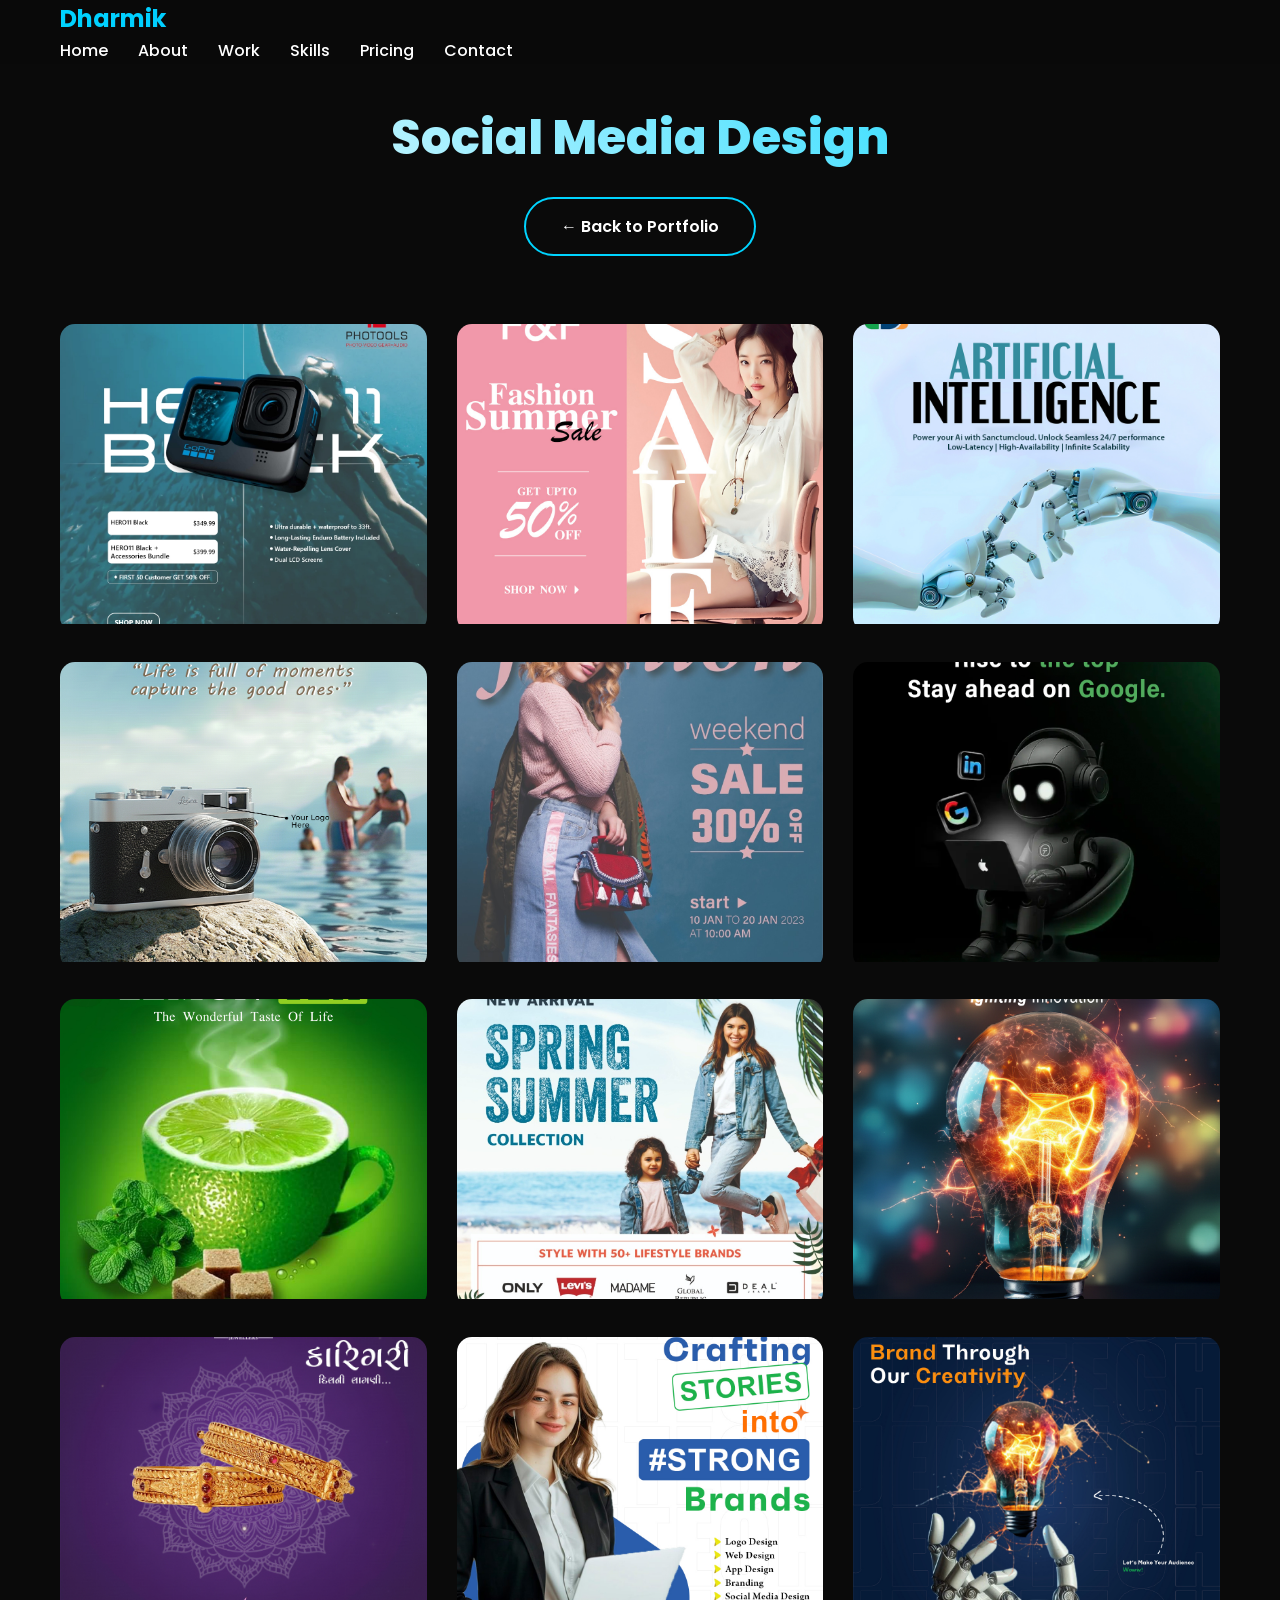
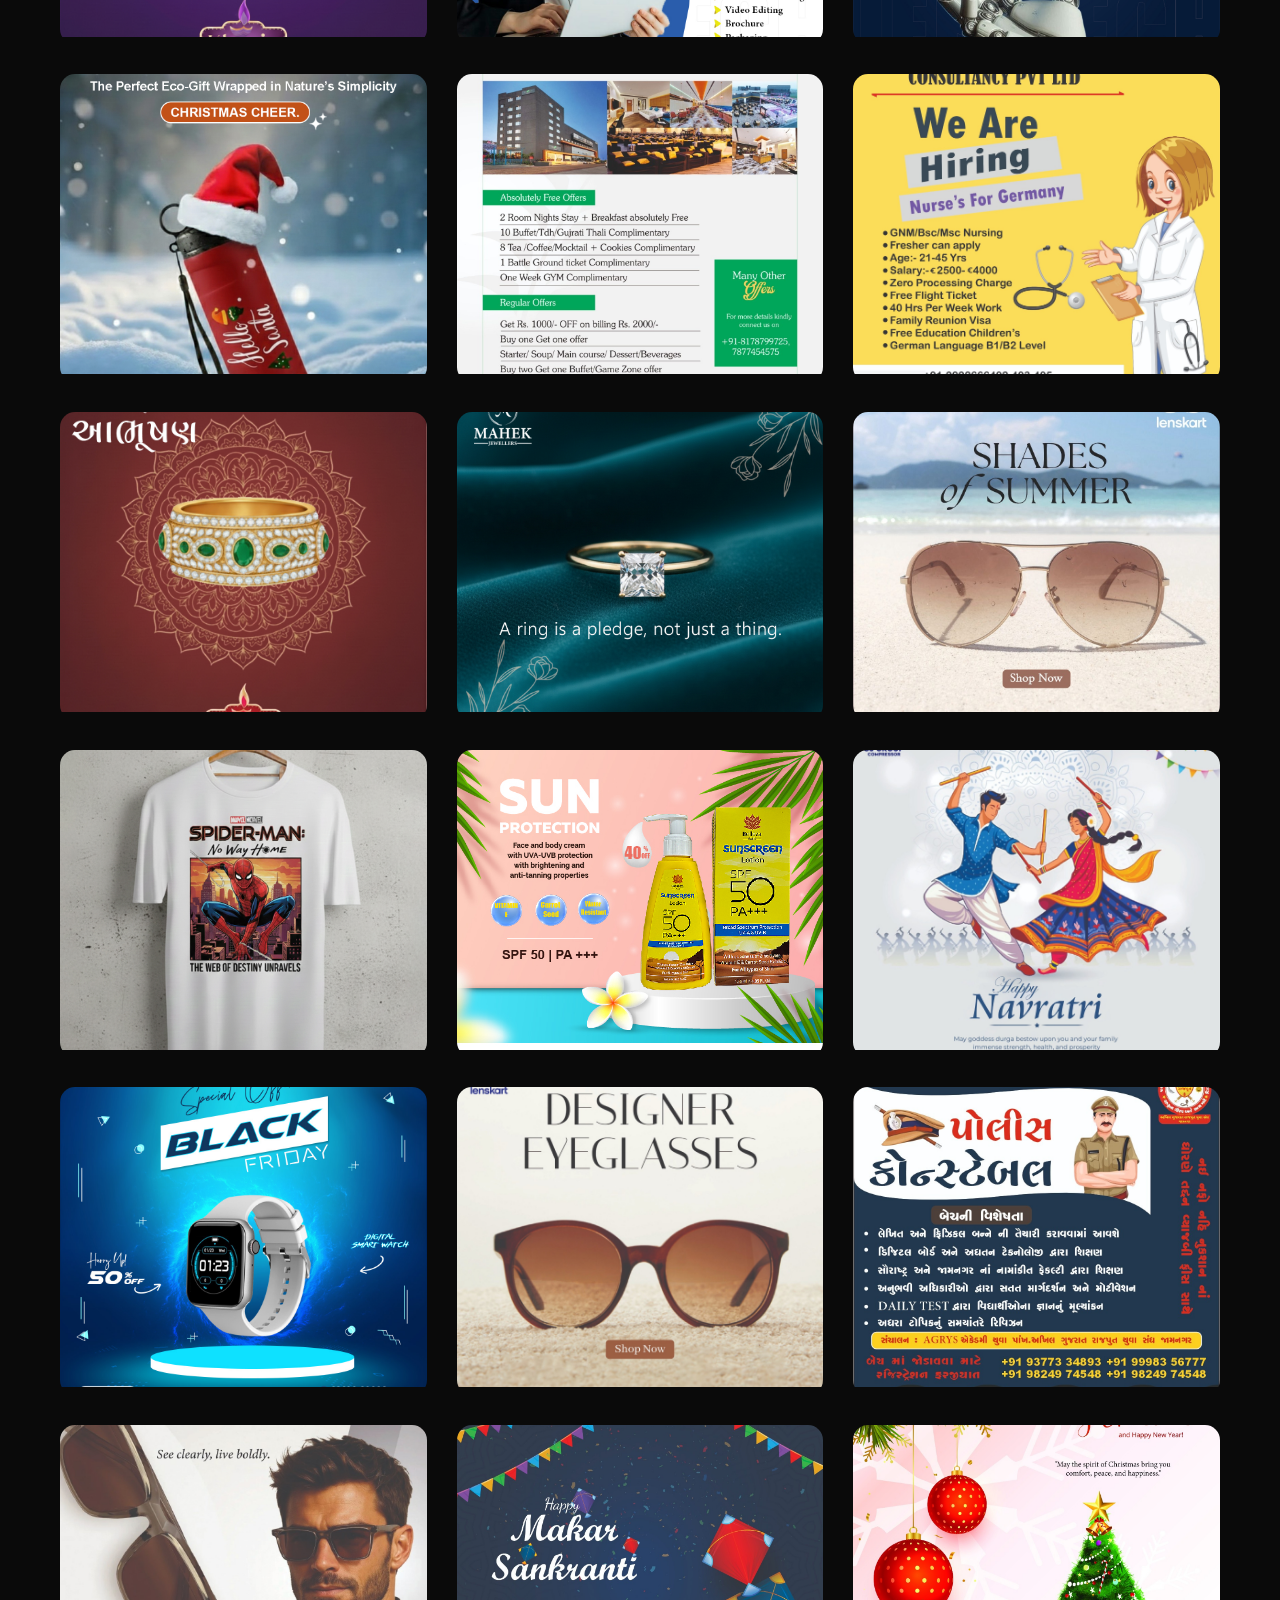
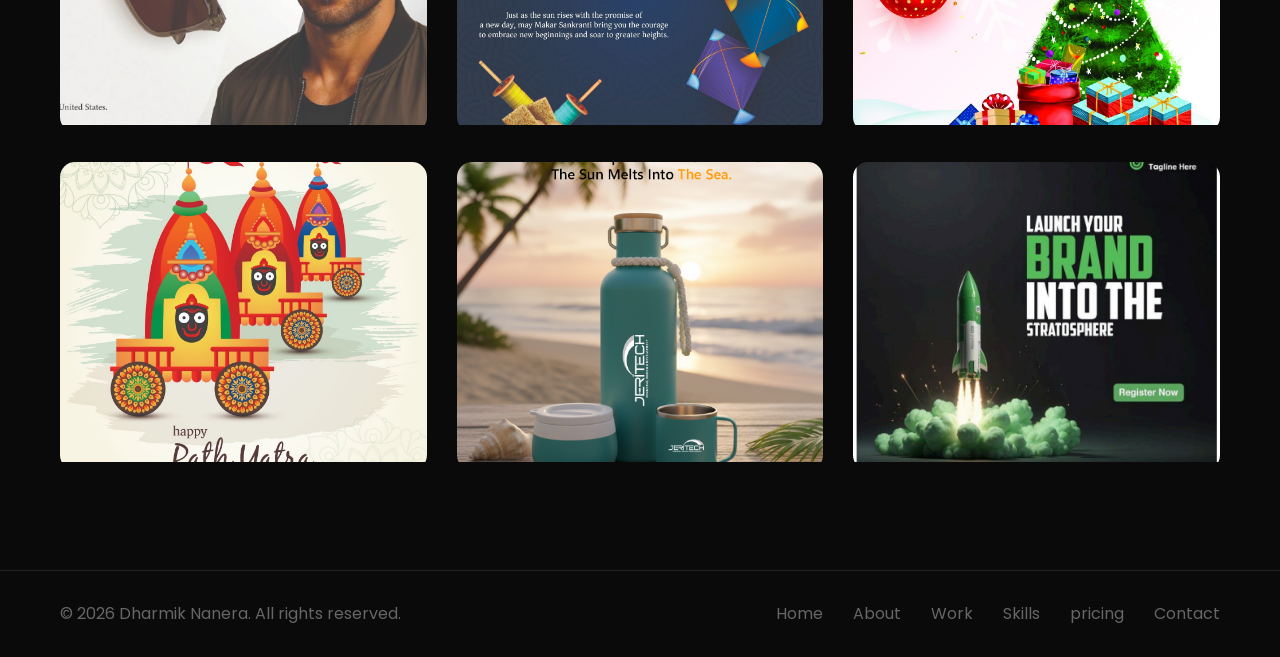
==== social-media-design.html @ c9601261 "first commit" ====
<!DOCTYPE html>
<html lang="en">
<head>
    <meta charset="UTF-8">
    <meta name="viewport" content="width=device-width, initial-scale=1.0">
    <title>Social Media Design - Dharmik Nanera</title>
    <link rel="stylesheet" href="social-media-design.css">
    <link rel="stylesheet" href="https://cdnjs.cloudflare.com/ajax/libs/font-awesome/6.0.0/css/all.min.css">
    <link href="https://fonts.googleapis.com/css2?family=Poppins:wght@300;400;500;600;700;800&display=swap" rel="stylesheet">
</head>
<body>
    <!-- Navigation -->
    <nav class="navbar">
        <div class="container">
            <div class="nav-content">
                <div class="nav-logo">
                    <h2>Dharmik</h2>
                </div>
                <ul class="nav-menu">
                    <li class="nav-item">
                        <a href="index.html" class="nav-link">Home</a>
                    </li>
                    <li class="nav-item">
                        <a href="index.html#about" class="nav-link">About</a>
                    </li>
                    <li class="nav-item">
                        <a href="index.html#work" class="nav-link">Work</a>
                    </li>
                    <li class="nav-item">
                        <a href="index.html#skills" class="nav-link">Skills</a>
                    </li>
                    <li class="nav-item">
                        <a href="index.html#pricing" class="nav-link">Pricing</a>
                    </li>
                    <li class="nav-item">
                        <a href="index.html#contact" class="nav-link">Contact</a>
                    </li>
                </ul>
                <div class="hamburger">
                    <span class="bar"></span>
                    <span class="bar"></span>
                    <span class="bar"></span>
                </div>
            </div>
        </div>
    </nav>

    <!-- Work Gallery Section -->
    <section class="work-gallery">
        <div class="container">
            <div class="gallery-header">
                <h1>Social Media Design</h1>
                <a href="index.html#work" class="btn btn-secondary">← Back to Portfolio</a>
            </div>
            
            <div class="gallery-grid">
                <div class="gallery-item">
                    <img src="assets/images/4.jpg" alt="Social Media Design 1">
                    <div class="gallery-overlay">
                        <h4>The HERO11 Black</h4>
                        <p>Capture every moment. Even the wild ones. 🌊</p>
                    </div>
                </div>
                <div class="gallery-item">
                    <img src="assets/images/31.jpg" alt="Social Media Design 2">
                    <div class="gallery-overlay">
                        <h4>Summer Sale Design</h4>
                        <p>Summer style starts here. Up to 50% OFF.</p>
                    </div>
                </div>
                <div class="gallery-item">
                    <img src="assets/images/26 (2).jpg" alt="Social Media Design 3">
                    <div class="gallery-overlay">
                        <h4>AI Design</h4>
                        <p>The future runs on Artificial Intelligence.</p>
                    </div>
                </div>
                <div class="gallery-item">
                    <img src="assets/images/28.jpg" alt="Social Media Design 4">
                    <div class="gallery-overlay">
                        <h4>Camera Design</h4>
                        <p>A camera doesn’t just take pictures, it captures stories.</p>
                    </div>
                </div>
                <div class="gallery-item">
                    <img src="assets/images/0.222.jpg" alt="Social Media Design 5">
                    <div class="gallery-overlay">
                        <h4>fashion weekend sale Design</h4>
                        <p>Style is not about the price tag — it’s about the confidence you wear.</p>
                    </div>
                </div>
                <div class="gallery-item">
                    <img src="assets/images/21.jpg" alt="Social Media Design 6">
                    <div class="gallery-overlay">
                        <h4>Social Media Design</h4>
                        <p>🚀 Rise above the competition and stay visible where it matters most — on Google.
Smart SEO. Real growth.</p>
                    </div>
                </div>
                 <div class="gallery-item">
                    <img src="assets/images/36.jpg" alt="Social Media Design 1">
                    <div class="gallery-overlay">
                        <h4>Tea Design</h4>
                        <p>🍋 Freshness in every sip with Tetley Lemon Tea.</p>
                    </div>
                </div>
                <div class="gallery-item">
                    <img src="assets/images/25.jpg" alt="Social Media Design 1">
                    <div class="gallery-overlay">
                        <h4>Summer Sale Design</h4>
                        <p>Every season brings a new style to express who you are. ✨</p>
                    </div>
                </div>
                <div class="gallery-item">
                    <img src="assets/images/34 (2).jpg" alt="Social Media Design 2">
                    <div class="gallery-overlay">
                        <h4>Creative Energy Design</h4>
                        <p>Innovation is the ability to see change as an opportunity, not a threat.</p>
                    </div>
                </div>
                <div class="gallery-item">
                    <img src="assets/images/25 (2).jpg" alt="Social Media Design 3">
                    <div class="gallery-overlay">
                        <h4>Jewellery Design</h4>
                        <p>Jewelry is like a biography. A story that tells the many chapters of our lives.</p>
                    </div>
                </div>
                <div class="gallery-item">
                    <img src="assets/images/1.jpg" alt="Social Media Design 4">
                    <div class="gallery-overlay">
                        <h4>Branding Design</h4>
                        <p>Your vision, our expertise: a powerful brand partnership.</p>
                    </div>
                </div>
                <div class="gallery-item">
                    <img src="assets/images/15.jpg" alt="Social Media Design 5">
                    <div class="gallery-overlay">
                        <h4>Branding Design</h4>
                        <p>Let your unique awesomeness and positive energy inspire confidence in others.</p>
                    </div>
                </div>
                <div class="gallery-item">
                    <img src="assets/images/11.jpg" alt="Social Media Design 6">
                    <div class="gallery-overlay">
                        <h4>Christmas Gift Design</h4>
                        <p>Nature’s simplicity makes the perfect gift</p>
                    </div>
                </div>
                 <div class="gallery-item">
                    <img src="assets/images/43.jpg" alt="Social Media Design 1">
                    <div class="gallery-overlay">
                        <h4>Modern Social Media Design</h4>
                        <p>Unlock a world of exclusive offers and luxury stays with the JCR Privilege Membership Card!</p>
                    </div>
                </div>
                <div class="gallery-item">
                    <img src="assets/images/0.10.jpg" alt="Social Media Design 1">
                    <div class="gallery-overlay">
                        <h4>Hiring Design</h4>
                        <p>Your life-changing opportunity to enhance your nursing career in Germany starts here!</p>
                    </div>
                </div>
                <div class="gallery-item">
                    <img src="assets/images/18.jpg" alt="Social Media Design 2">
                    <div class="gallery-overlay">
                        <h4>Jewellery Design</h4>
                        <p>Adorn yourself with elegance. Discover this exquisite emerald and diamond bracelet at Mahek Jewellers</p>
                    </div>
                </div>
                <div class="gallery-item">
                    <img src="assets/images/13.jpg" alt="Social Media Design 3">
                    <div class="gallery-overlay">
                        <h4>Jewellery Design</h4>
                        <p>The true value isn't in the gold or the diamond, but in the pledge it represents.</p>
                    </div>
                </div>
                <div class="gallery-item">
                    <img src="assets/images/132.jpg" alt="Social Media Design 4">
                    <div class="gallery-overlay">
                        <h4>Sunglasses Design</h4>
                        <p>Sunglasses are the best way to add instant cool to any outfit.</p>
                    </div>
                </div>
                <div class="gallery-item">
                    <img src="assets/images/17.jpg" alt="Social Media Design 5">
                    <div class="gallery-overlay">
                        <h4>Branding T Shirt Design</h4>
                        <p>In a world full of trends, I'm just lounging in my classic tee✌️.</p>
                    </div>
                </div>
                <div class="gallery-item">
                    <img src="assets/images/0.13.jpg" alt="Social Media Design 6">
                    <div class="gallery-overlay">
                        <h4>Sunscreen Design</h4>
                        <p>Water-resistant and ready for your next adventure. Don't forget your sunscreen!</p>
                    </div>
                </div>
                 <div class="gallery-item">
                    <img src="assets/images/0.9.jpg" alt="Social Media Design 1">
                    <div class="gallery-overlay">
                        <h4>Festival Design</h4>
                        <p>Dancing through nine nights of light and energy</p>
                    </div>
                </div>
                <div class="gallery-item">
                    <img src="assets/images/32.jpg" alt="Social Media Design 1">
                    <div class="gallery-overlay">
                        <h4>Smart Watch Design</h4>
                        <p>Minimal smartwatch ad with bold typography.</p>
                    </div>
                </div>
                <div class="gallery-item">
                    <img src="assets/images/0.5.jpg" alt="Social Media Design 2">
                    <div class="gallery-overlay">
                        <h4>Sunglasses Design</h4>
                        <p>Style is a way to say who you are without having to speak.</p>
                    </div>
                </div>
                <div class="gallery-item">
                    <img src="assets/images/34.jpg" alt="Social Media Design 3">
                    <div class="gallery-overlay">
                        <h4>Creative Design</h4>
                        <p>Engaging course ad with sharp visuals, inspiring creativity for aspiring designers.</p>
                    </div>
                </div>
                <div class="gallery-item">
                    <img src="assets/images/0.15.jpg" alt="Social Media Design 4">
                    <div class="gallery-overlay">
                        <h4>Sunglasses Design</h4>
                        <p>Life is more beautiful through stylish lenses.</p>
                    </div>
                </div>
                <div class="gallery-item">
                    <img src="assets/images/0.7.jpg" alt="Social Media Design 5">
                    <div class="gallery-overlay">
                        <h4>Festival Design</h4>
                        <p>May the festival bring you moments of happiness, delicious treats, and the company of loved ones.</p>
                    </div>
                </div>
                <div class="gallery-item">
                    <img src="assets/images/0.8.jpg" alt="Social Media Design 6">
                    <div class="gallery-overlay">
                        <h4>Festival Design</h4>
                        <p>Warm wishes, happy moments, and festive cheer—wishing you a very Merry Christmas! </p>
                    </div>
                </div>
                 <div class="gallery-item">
                    <img src="assets/images/0.12.jpg" alt="Social Media Design 5">
                    <div class="gallery-overlay">
                        <h4>Festival Design</h4>
                        <p>May Lord Jagannath bless you with peace, prosperity, and happiness.</p>
                    </div>
                </div>
                <div class="gallery-item">
                    <img src="assets/images/20.jpg" alt="Social Media Design 6">
                    <div class="gallery-overlay">
                        <h4>Marketing Design</h4>
                        <p>Minimal marketing ad with clean visuals, designed for elegant brand promotion.</p>
                    </div>
                </div>
                 <div class="gallery-item">
                    <img src="assets/images/999.jpg" alt="Social Media Design 5">
                    <div class="gallery-overlay">
                        <h4>Digital Marketing Design</h4>
                        <p>Futuristic rocket ad symbolizing brand growth, designed to inspire digital success.</p>
                    </div>
                </div>
            </div>
        </div>
    </section>

    <!-- Footer -->
    <footer class="footer">
        <div class="container">
            <div class="footer-content">
                <div class="footer-text">
                    <p>&copy; 2026 Dharmik Nanera. All rights reserved.</p>
                </div>
                <div class="footer-links">
                    <a href="index.html">Home</a>
                    <a href="index.html#about">About</a>
                    <a href="index.html#work">Work</a>
                    <a href="index.html#skills">Skills</a>
                    <a href="index.html#pricing">pricing</a>
                    <a href="index.html#contact">Contact</a>
                </div>
            </div>
        </div>
    </footer>

    <script>
        // Gallery lightbox functionality
        const galleryItems = document.querySelectorAll('.gallery-item');
        
        galleryItems.forEach(item => {
            item.addEventListener('click', function() {
                const img = this.querySelector('img');
                const overlay = this.querySelector('.gallery-overlay');
                const title = overlay.querySelector('h4').textContent;
                const description = overlay.querySelector('p').textContent;
                
                // Create lightbox
                const lightbox = document.createElement('div');
                lightbox.className = 'lightbox';
                lightbox.innerHTML = `
                    <div class="lightbox-content">
                        <span class="close-lightbox">&times;</span>
                        <img src="${img.src}" alt="${img.alt}">
                        <div class="lightbox-info">
                            <h3>${title}</h3>
                            <p>${description}</p>
                        </div>
                    </div>
                `;
                
                document.body.appendChild(lightbox);
                document.body.style.overflow = 'hidden';
                
                // Close lightbox
                const closeBtn = lightbox.querySelector('.close-lightbox');
                closeBtn.addEventListener('click', () => {
                    document.body.removeChild(lightbox);
                    document.body.style.overflow = 'auto';
                });
                
                lightbox.addEventListener('click', (e) => {
                    if (e.target === lightbox) {
                        document.body.removeChild(lightbox);
                        document.body.style.overflow = 'auto';
                    }
                });
            });
        });
    </script>
</body>
</html>
---- social-media-design.css ----
/* Reset and Base Styles */
* {
    margin: 0;
    padding: 0;
    box-sizing: border-box;
}

html {
    scroll-behavior: smooth;
}

body {
    font-family: 'Poppins', sans-serif;
    background-color: #0a0a0a;
    color: #ffffff;
    line-height: 1.6;
    overflow-x: hidden;
}

.container {
    max-width: 1200px;
    margin: 0 auto;
    padding: 0 20px;
}

/* Section Styles */
section {
    padding: 80px 0;
}

.section-title {
    font-size: 2.5rem;
    font-weight: 700;
    text-align: center;
    margin-bottom: 60px;
    color: #ffffff;
    position: relative;
}

.section-title::after {
    content: '';
    position: absolute;
    bottom: -15px;
    left: 50%;
    transform: translateX(-50%);
    width: 60px;
    height: 4px;
    background: linear-gradient(45deg, #00d4ff, #0099ff);
    border-radius: 2px;
}

/* Navigation */
.navbar {
    position: fixed;
    top: 0;
    left: 0;
    width: 100%;
    background: rgba(10, 10, 10, 0.95);
    backdrop-filter: blur(10px);
    z-index: 1000;
    transition: all 0.3s ease;
}

.nav-container {
    max-width: 1200px;
    margin: 0 auto;
    padding: 0 20px;
    display: flex;
    justify-content: space-between;
    align-items: center;
    height: 70px;
}

.nav-logo h2 {
    font-size: 1.5rem;
    font-weight: 700;
    background: linear-gradient(45deg, #00d4ff, #0099ff);
    -webkit-background-clip: text;
    -webkit-text-fill-color: transparent;
    background-clip: text;
}

.nav-menu {
    display: flex;
    list-style: none;
    gap: 30px;
}

.nav-link {
    color: #ffffff;
    text-decoration: none;
    font-weight: 500;
    transition: all 0.3s ease;
    position: relative;
}

.nav-link::after {
    content: '';
    position: absolute;
    bottom: -5px;
    left: 0;
    width: 0;
    height: 2px;
    background: linear-gradient(45deg, #00d4ff, #0099ff);
    transition: width 0.3s ease;
}

.nav-link:hover::after {
    width: 100%;
}

.nav-link:hover {
    color: #00d4ff;
}

.hamburger {
    display: none;
    flex-direction: column;
    cursor: pointer;
}

.bar {
    width: 25px;
    height: 3px;
    background-color: #ffffff;
    margin: 3px 0;
    transition: 0.3s;
}

/* Hero Section */
.hero {
    min-height: 100vh;
    display: flex;
    align-items: center;
    background: linear-gradient(135deg, #0a0a0a 0%, #1a1a2e 50%, #16213e 100%);
    position: relative;
    overflow: hidden;
}

.hero::before {
    content: '';
    position: absolute;
    top: 0;
    left: 0;
    right: 0;
    bottom: 0;
    background: url('data:image/svg+xml,<svg xmlns="http://www.w3.org/2000/svg" viewBox="0 0 100 100"><defs><pattern id="grain" width="100" height="100" patternUnits="userSpaceOnUse"><circle cx="25" cy="25" r="1" fill="%2300d4ff" opacity="0.1"/><circle cx="75" cy="75" r="1" fill="%230099ff" opacity="0.1"/><circle cx="50" cy="10" r="0.5" fill="%2300d4ff" opacity="0.2"/><circle cx="10" cy="60" r="0.5" fill="%230099ff" opacity="0.2"/></pattern></defs><rect width="100" height="100" fill="url(%23grain)"/></svg>');
    opacity: 0.3;
}

.hero-container {
    max-width: 1200px;
    margin: 0 auto;
    padding: 0 20px;
    position: relative;
    z-index: 1;
}

.hero-content {
    max-width: 800px;
}

.hero-title {
    font-size: 4rem;
    font-weight: 800;
    margin-bottom: 20px;
    line-height: 1.2;
    background: linear-gradient(45deg, #ffffff, #00d4ff);
    -webkit-background-clip: text;
    -webkit-text-fill-color: transparent;
    background-clip: text;
    animation: fadeInUp 1s ease;
}

.hero-subtitle {
    font-size: 1.8rem;
    font-weight: 600;
    color: #00d4ff;
    margin-bottom: 30px;
    animation: fadeInUp 1s ease 0.2s;
    animation-fill-mode: backwards;
}

.hero-description {
    font-size: 1.1rem;
    color: #cccccc;
    margin-bottom: 40px;
    animation: fadeInUp 1s ease 0.4s;
    animation-fill-mode: backwards;
}

.hero-buttons {
    display: flex;
    gap: 20px;
    margin-bottom: 40px;
    animation: fadeInUp 1s ease 0.6s;
    animation-fill-mode: backwards;
}

.btn {
    padding: 15px 35px;
    border: none;
    border-radius: 50px;
    font-size: 1rem;
    font-weight: 600;
    text-decoration: none;
    cursor: pointer;
    transition: all 0.3s ease;
    display: inline-block;
    position: relative;
    overflow: hidden;
}

.btn-primary {
    background: linear-gradient(45deg, #00d4ff, #0099ff);
    color: #ffffff;
}

.btn-primary:hover {
    transform: translateY(-3px);
    box-shadow: 0 10px 30px rgba(0, 212, 255, 0.3);
}

.btn-secondary {
    background: transparent;
    color: #ffffff;
    border: 2px solid #00d4ff;
}

.btn-secondary:hover {
    background: #00d4ff;
    color: #0a0a0a;
    transform: translateY(-3px);
}

.hero-social {
    display: flex;
    gap: 20px;
    animation: fadeInUp 1s ease 0.8s;
    animation-fill-mode: backwards;
}

.social-link {
    width: 50px;
    height: 50px;
    border-radius: 50%;
    background: rgba(255, 255, 255, 0.1);
    border: 2px solid #00d4ff;
    display: flex;
    align-items: center;
    justify-content: center;
    color: #00d4ff;
    text-decoration: none;
    transition: all 0.3s ease;
}

.social-link:hover {
    background: #00d4ff;
    color: #0a0a0a;
    transform: translateY(-5px);
}

/* About Section */
.about {
    background: #0a0a0a;
    color: #ffffff;
}

.about-content {
    display: grid;
    grid-template-columns: 1fr 1fr;
    gap: 60px;
    align-items: center;
}

.about-image {
    position: relative;
}

.about-profile-img {
    width: 100%;
    max-width: 400px;
    height: 400px;
    object-fit: cover;
    border-radius: 20px;
    border: 4px solid #00d4ff;
    box-shadow: 0 10px 30px rgba(0, 212, 255, 0.2);
    transition: all 0.3s ease;
    margin: 0 auto;
    display: block;
}

.about-profile-img:hover {
    transform: scale(1.05);
    box-shadow: 0 15px 40px rgba(0, 212, 255, 0.3);
}

.about-text h3 {
    font-size: 2rem;
    font-weight: 700;
    margin-bottom: 20px;
    color: #00d4ff;
}

.about-text p {
    color: #cccccc;
    margin-bottom: 20px;
    line-height: 1.8;
}

.about-info {
    margin: 30px 0;
}

.info-item {
    display: flex;
    align-items: center;
    gap: 15px;
    margin-bottom: 15px;
    color: #cccccc;
}

.info-item i {
    color: #00d4ff;
    font-size: 1.2rem;
}

/* Skills Section */
.skills {
    background: #0a0a0a;
}

.skills-grid {
    display: grid;
    grid-template-columns: repeat(auto-fit, minmax(300px, 1fr));
    gap: 30px;
}

.skill-item {
    background: #111111;
    padding: 30px;
    border-radius: 15px;
    border: 1px solid #222222;
    transition: all 0.3s ease;
}

/* Skills Section */
.skills {
    background: #111111;
}

.skills-grid {
    display: grid;
    grid-template-columns: repeat(auto-fit, minmax(250px, 1fr));
    gap: 30px;
}

.skill-item {
    background: #1a1a2e;
    padding: 30px;
    border-radius: 15px;
    text-align: center;
    border: 1px solid #222222;
    transition: all 0.3s ease;
}

.skill-item:hover {
    transform: translateY(-5px);
    border-color: #00d4ff;
    box-shadow: 0 10px 30px rgba(0, 212, 255, 0.2);
}

.skill-header {
    display: flex;
    align-items: center;
    justify-content: center;
    gap: 15px;
    margin-bottom: 20px;
}

.skill-header i {
    font-size: 1.5rem;
    color: #00d4ff;
}

.xd-icon {
    display: inline-flex;
    align-items: center;
    justify-content: center;
    width: 35px;
    height: 35px;
    background: #00d4ff;
    color: #ffffff;
    border-radius: 50%;
    font-weight: bold;
    font-size: 0.9rem;
    margin-right: 15px;
}

.canva-icon {
    display: inline-flex;
    align-items: center;
    justify-content: center;
    width: 35px;
    height: 35px;
    background: #00d4ff;
    color: #ffffff;
    border-radius: 8px;
    font-weight: bold;
    font-size: 0.7rem;
    margin-right: 15px;
}

.skill-header span {
    font-weight: 600;
    font-size: 1.1rem;
    color: #ffffff;
}

.skill-bar {
    width: 100%;
    height: 8px;
    background: #222222;
    border-radius: 4px;
    overflow: hidden;
    margin-bottom: 10px;
}

.skill-progress {
    height: 100%;
    background: linear-gradient(45deg, #00d4ff, #0099ff);
    border-radius: 4px;
    width: 0;
    transition: width 2s ease;
    animation: progressFill 2s ease forwards;
}

/* Set progress values using CSS variables */
.skill-progress[data-progress="95"] { --progress: 95%; }
.skill-progress[data-progress="90"] { --progress: 90%; }
.skill-progress[data-progress="85"] { --progress: 85%; }
.skill-progress[data-progress="88"] { --progress: 88%; }
.skill-progress[data-progress="92"] { --progress: 92%; }
.skill-progress[data-progress="87"] { --progress: 87%; }

.skill-percentage {
    color: #00d4ff;
    font-weight: 600;
    font-size: 0.9rem;
}

/* Portfolio Section */
.portfolio {
    background: #111111;
}

.portfolio-grid {
    display: grid;
    grid-template-columns: repeat(auto-fit, minmax(350px, 1fr));
    gap: 30px;
}

.portfolio-item {
    position: relative;
    border-radius: 15px;
    overflow: hidden;
    background: #0a0a0a;
    transition: all 0.3s ease;
}

.portfolio-item:hover {
    transform: translateY(-10px);
    box-shadow: 0 20px 40px rgba(0, 212, 255, 0.2);
}

.portfolio-image {
    position: relative;
    height: 300px;
    overflow: hidden;
}

.portfolio-image img {
    width: 100%;
    height: 100%;
    object-fit: cover;
    transition: all 0.3s ease;
}

.portfolio-image .image-placeholder {
    width: 100%;
    height: 100%;
    background: linear-gradient(135deg, #1a1a2e, #16213e);
    display: flex;
    align-items: center;
    justify-content: center;
    font-size: 3rem;
    color: #00d4ff;
    transition: all 0.3s ease;
}

.portfolio-overlay {
    position: absolute;
    top: 0;
    left: 0;
    right: 0;
    bottom: 0;
    display: flex;
    flex-direction: column;
    align-items: center;
    justify-content: center;
    opacity: 1;
    transition: all 0.3s ease;
    padding: 20px;
    text-align: center;
    z-index: 10;
}

.portfolio-item:hover .portfolio-overlay {
    opacity: 1;
}

.portfolio-link {
    text-decoration: none;
    display: block;
    color: inherit;
}

.portfolio-link:hover {
    text-decoration: none;
    color: inherit;
}

.portfolio-item:hover .portfolio-image img {
    transform: scale(1.1);
}

.portfolio-overlay h3 {
    color: #000000;
    font-size: 1.5rem;
    font-weight: 700;
    margin-bottom: 10px;
}

.portfolio-overlay p {
    color: #000000;
    margin-bottom: 15px;
}

.portfolio-category {
    background: #0a0a0a;
    color: #ffffff;
    padding: 5px 15px;
    border-radius: 20px;
    font-size: 0.8rem;
    font-weight: 600;
}

/* Services Section */
.services {
    background: #ffffff;
    padding: 80px 0;
}

.services-grid {
    display: grid;
    grid-template-columns: repeat(auto-fit, minmax(280px, 1fr));
    gap: 30px;
    margin-top: 60px;
    max-width: 1200px;
    margin-left: auto;
    margin-right: auto;
}

.service-card {
    background: #f8f9fa;
    border-radius: 15px;
    padding: 40px 30px;
    text-align: left;
    border: 1px solid #e9ecef;
    transition: all 0.3s ease;
    position: relative;
    cursor: pointer;
}

.service-card:hover {
    transform: translateY(-5px);
    box-shadow: 0 10px 30px rgba(0, 0, 0, 0.1);
    border-color: #6c63ff;
}

.service-icon {
    width: 60px;
    height: 60px;
    background: linear-gradient(135deg, #667eea, #764ba2);
    border-radius: 12px;
    display: flex;
    align-items: center;
    justify-content: center;
    font-size: 1.5rem;
    color: #ffffff;
    margin-bottom: 20px;
    transition: all 0.3s ease;
}

.service-card:hover .service-icon {
    background: linear-gradient(135deg, #6c63ff, #4a47a3);
}

.service-card h3 {
    font-size: 1.4rem;
    font-weight: 700;
    margin-bottom: 15px;
    color: #2d3436;
    font-family: 'Poppins', sans-serif;
}

.service-card p {
    color: #636e72;
    line-height: 1.6;
    font-size: 0.95rem;
    margin-bottom: 20px;
    font-family: 'Poppins', sans-serif;
}

.service-arrow {
    position: absolute;
    bottom: 30px;
    right: 30px;
    width: 40px;
    height: 40px;
    background: #6c63ff;
    border-radius: 50%;
    display: flex;
    align-items: center;
    justify-content: center;
    color: #ffffff;
    font-size: 1rem;
    transition: all 0.3s ease;
}

.service-card:hover .service-arrow {
    background: #4a47a3;
    transform: translateX(5px);
}

/* Why Choose Me Section */
.why-choose {
    background: #ffffff;
    padding: 80px 0;
}

.why-grid {
    display: grid;
    grid-template-columns: repeat(auto-fit, minmax(300px, 1fr));
    gap: 40px;
    margin-top: 60px;
    max-width: 900px;
    margin-left: auto;
    margin-right: auto;
}

.why-card {
    background: #f8f9fa;
    border-radius: 15px;
    padding: 40px 30px;
    text-align: left;
    border: 1px solid #e9ecef;
    transition: all 0.3s ease;
    position: relative;
    cursor: pointer;
}

.why-card:hover {
    transform: translateY(-5px);
    box-shadow: 0 10px 30px rgba(0, 0, 0, 0.1);
    border-color: #6c63ff;
}

.why-icon {
    width: 60px;
    height: 60px;
    background: linear-gradient(135deg, #667eea, #764ba2);
    border-radius: 12px;
    display: flex;
    align-items: center;
    justify-content: center;
    font-size: 1.5rem;
    color: #ffffff;
    margin-bottom: 20px;
    transition: all 0.3s ease;
}

.why-card:hover .why-icon {
    background: linear-gradient(135deg, #6c63ff, #4a47a3);
}

.why-card h3 {
    font-size: 1.4rem;
    font-weight: 700;
    margin-bottom: 15px;
    color: #2d3436;
    font-family: 'Poppins', sans-serif;
}

.why-card p {
    color: #636e72;
    line-height: 1.6;
    font-size: 0.95rem;
    margin-bottom: 20px;
    font-family: 'Poppins', sans-serif;
}

.why-arrow {
    position: absolute;
    bottom: 30px;
    right: 30px;
    width: 40px;
    height: 40px;
    background: #6c63ff;
    border-radius: 50%;
    display: flex;
    align-items: center;
    justify-content: center;
    color: #ffffff;
    font-size: 1rem;
    transition: all 0.3s ease;
}

.why-card:hover .why-arrow {
    background: #4a47a3;
    transform: translateX(5px);
}

.section-title {
    font-size: 2.5rem;
    font-weight: 700;
    text-align: center;
    margin-bottom: 20px;
    color: #ffffff;
    font-family: 'Poppins', sans-serif;
}

/* Pricing Section */
.pricing {
    background: #0a0a0a;
    padding: 80px 0;
}

.pricing-grid {
    display: grid;
    grid-template-columns: repeat(3, 1fr);
    gap: 25px;
    max-width: 1200px;
    margin: 0 auto;
}

.pricing-card {
    background: #1a1a1a;
    border-radius: 10px;
    padding: 30px 25px;
    text-align: center;
    border: 1px solid #333333;
    transition: all 0.3s ease;
    position: relative;
}

.pricing-card:hover {
    transform: translateY(-5px);
    border-color: #00d4ff;
    box-shadow: 0 15px 30px rgba(0, 212, 255, 0.15);
}

.pricing-card h3 {
    font-size: 1.4rem;
    font-weight: 600;
    margin-bottom: 15px;
    color: #ffffff;
}

.pricing-card p {
    font-size: 0.9rem;
    color: #cccccc;
    margin-bottom: 20px;
    line-height: 1.5;
    min-height: 60px;
}

.price-range {
    font-size: 1.3rem;
    font-weight: 700;
    color: #00d4ff;
    background: rgba(0, 212, 255, 0.1);
    padding: 12px 20px;
    border-radius: 8px;
    display: inline-block;
    margin-top: 10px;
}

/* Contact Section */
.contact {
    background: #111111;
}

.contact-content {
    display: flex;
    justify-content: center;
    align-items: center;
}

.contact-info h3 {
    font-size: 2rem;
    font-weight: 700;
    margin-bottom: 20px;
    color: #00d4ff;
}

.contact-info p {
    color: #cccccc;
    margin-bottom: 30px;
    line-height: 1.8;
}

.contact-details {
    margin-bottom: 30px;
}

.contact-item {
    display: flex;
    align-items: center;
    gap: 15px;
    margin-bottom: 15px;
    color: #cccccc;
}

.contact-item i {
    color: #00d4ff;
    font-size: 1.2rem;
    width: 20px;
}

.contact-social {
    display: flex;
    gap: 15px;
}

.contact-form {
    background: #0a0a0a;
    padding: 40px;
    border-radius: 15px;
    border: 1px solid #222222;
    max-width: 600px;
    width: 100%;
}

.form-group {
    margin-bottom: 20px;
}

.form-group input,
.form-group textarea {
    width: 100%;
    padding: 15px;
    background: #111111;
    border: 1px solid #222222;
    border-radius: 8px;
    color: #ffffff;
    font-family: 'Poppins', sans-serif;
    font-size: 1rem;
    transition: all 0.3s ease;
}

.form-group input:focus,
.form-group textarea:focus {
    outline: none;
    border-color: #00d4ff;
    box-shadow: 0 0 10px rgba(0, 212, 255, 0.1);
}

.form-group input::placeholder,
.form-group textarea::placeholder {
    color: #666666;
}

/* Work Gallery Section */
.work-gallery {
    background: #0a0a0a;
    padding: 100px 0;
    min-height: 100vh;
}

.gallery-header {
    text-align: center;
    margin-bottom: 60px;
}

.gallery-header h1 {
    font-size: 3rem;
    font-weight: 800;
    margin-bottom: 20px;
    color: #ffffff;
    background: linear-gradient(45deg, #ffffff, #00d4ff);
    -webkit-background-clip: text;
    -webkit-text-fill-color: transparent;
    background-clip: text;
}

.gallery-header p {
    font-size: 1.2rem;
    color: #cccccc;
    margin-bottom: 30px;
    max-width: 600px;
    margin-left: auto;
    margin-right: auto;
}

.gallery-grid {
    display: grid;
    grid-template-columns: repeat(auto-fit, minmax(300px, 1fr));
    gap: 30px;
    max-width: 1200px;
    margin: 0 auto;
}

.gallery-item {
    position: relative;
    overflow: hidden;
    border-radius: 15px;
    cursor: pointer;
    transition: transform 0.3s ease;
}

.gallery-item:hover {
    transform: translateY(-10px);
}

.gallery-item img {
    width: 100%;
    height: 300px;
    object-fit: cover;
    transition: transform 0.3s ease;
}

.gallery-item:hover img {
    transform: scale(1.1);
}

.gallery-overlay {
    position: absolute;
    bottom: 0;
    left: 0;
    right: 0;
    background: linear-gradient(to top, rgba(0,0,0,0.9), transparent);
    padding: 20px;
    transform: translateY(100%);
    transition: transform 0.3s ease;
}

.gallery-item:hover .gallery-overlay {
    transform: translateY(0);
}

.gallery-overlay h4 {
    font-size: 1.2rem;
    font-weight: 600;
    color: #00d4ff;
    margin-bottom: 5px;
}

.gallery-overlay p {
    color: #cccccc;
    font-size: 0.9rem;
}

/* Lightbox */
.lightbox {
    display: flex;
    position: fixed;
    z-index: 2000;
    left: 0;
    top: 0;
    width: 100%;
    height: 100%;
    background-color: rgba(0, 0, 0, 0.95);
    justify-content: center;
    align-items: center;
    animation: fadeIn 0.3s ease;
}

.lightbox-content {
    position: relative;
    max-width: 90%;
    max-height: 90%;
    display: flex;
    gap: 30px;
    background: #1a1a1a;
    border-radius: 15px;
    overflow: hidden;
    animation: slideIn 0.3s ease;
}

.lightbox-content img {
    max-width: 70%;
    max-height: 80vh;
    object-fit: contain;
}

.lightbox-info {
    padding: 40px;
    display: flex;
    flex-direction: column;
    justify-content: center;
    min-width: 300px;
}

.lightbox-info h3 {
    font-size: 2rem;
    font-weight: 700;
    margin-bottom: 20px;
    color: #00d4ff;
}

.lightbox-info p {
    color: #cccccc;
    line-height: 1.6;
    font-size: 1.1rem;
}

.close-lightbox {
    position: absolute;
    top: 15px;
    right: 25px;
    color: #ffffff;
    font-size: 35px;
    font-weight: bold;
    cursor: pointer;
    z-index: 2001;
    transition: color 0.3s ease;
}

.close-lightbox:hover {
    color: #00d4ff;
}

/* Work Modal */
.work-modal {
    display: none;
    position: fixed;
    z-index: 1000;
    left: 0;
    top: 0;
    width: 100%;
    height: 100%;
    background-color: rgba(0, 0, 0, 0.9);
    animation: fadeIn 0.3s ease;
}

.modal-content {
    position: relative;
    margin: 50px auto;
    padding: 0;
    width: 90%;
    max-width: 900px;
    background: #1a1a1a;
    border-radius: 15px;
    overflow: hidden;
    animation: slideIn 0.3s ease;
}

.close-modal {
    position: absolute;
    top: 15px;
    right: 25px;
    color: #ffffff;
    font-size: 35px;
    font-weight: bold;
    cursor: pointer;
    z-index: 1001;
    transition: color 0.3s ease;
}

.close-modal:hover {
    color: #00d4ff;
}

.modal-body {
    display: grid;
    grid-template-columns: 2fr 1fr;
    gap: 0;
}

.modal-body img {
    width: 100%;
    height: auto;
    object-fit: cover;
}

.modal-info {
    padding: 40px;
    display: flex;
    flex-direction: column;
    justify-content: center;
}

.modal-info h3 {
    font-size: 2rem;
    font-weight: 700;
    margin-bottom: 20px;
    color: #00d4ff;
}

.modal-info p {
    color: #cccccc;
    line-height: 1.6;
    font-size: 1.1rem;
}

@keyframes fadeIn {
    from { opacity: 0; }
    to { opacity: 1; }
}

@keyframes slideIn {
    from { 
        opacity: 0;
        transform: translateY(-50px);
    }
    to { 
        opacity: 1;
        transform: translateY(0);
    }
}
.footer {
    background: #0a0a0a;
    padding: 30px 0;
    border-top: 1px solid #222222;
}

.footer-content {
    display: flex;
    justify-content: space-between;
    align-items: center;
}

.footer-text p {
    color: #666666;
}

.footer-links {
    display: flex;
    gap: 30px;
}

.footer-links a {
    color: #666666;
    text-decoration: none;
    transition: all 0.3s ease;
}

.footer-links a:hover {
    color: #00d4ff;
}

/* CSS-only mobile navigation */
.hamburger {
    display: none;
    flex-direction: column;
    cursor: pointer;
}

.hamburger:hover .bar:nth-child(1) {
    transform: translateY(8px) rotate(45deg);
}

.hamburger:hover .bar:nth-child(2) {
    opacity: 0;
}

.hamburger:hover .bar:nth-child(3) {
    transform: translateY(-8px) rotate(-45deg);
}

.hamburger:hover ~ .nav-menu {
    left: 0;
}

/* CSS-only animations */
@keyframes fadeInUp {
    from {
        opacity: 0;
        transform: translateY(30px);
    }
    to {
        opacity: 1;
        transform: translateY(0);
    }
}

@keyframes slideIn {
    from {
        opacity: 0;
        transform: translateX(-30px);
    }
    to {
        opacity: 1;
        transform: translateX(0);
    }
}

@keyframes progressFill {
    from {
        width: 0;
    }
    to {
        width: var(--progress);
    }
}

/* CSS-only hover effects for mobile menu */
.hamburger:hover .bar {
    background-color: #00d4ff;
}

/* Auto-animate skill bars on page load */
.skill-progress {
    animation: progressFill 2s ease forwards;
}

.skill-progress[data-progress="95"] { animation-delay: 0.2s; }
.skill-progress[data-progress="90"] { animation-delay: 0.4s; }
.skill-progress[data-progress="85"] { animation-delay: 0.6s; }
.skill-progress[data-progress="88"] { animation-delay: 0.8s; }
.skill-progress[data-progress="92"] { animation-delay: 1s; }
.skill-progress[data-progress="87"] { animation-delay: 1.2s; }
@media (max-width: 768px) {
    .nav-menu {
        position: fixed;
        left: -100%;
        top: 70px;
        flex-direction: column;
        background-color: rgba(10, 10, 10, 0.95);
        width: 100%;
        text-align: center;
        transition: 0.3s;
        padding: 20px 0;
    }

    .hamburger {
        display: flex;
    }

    /* CSS-only mobile menu toggle */
    .hamburger:hover ~ .nav-menu {
        left: 0;
    }

    .nav-menu:hover {
        left: 0;
    }

    .hero-title {
        font-size: 2.5rem;
    }

    .hero-subtitle {
        font-size: 1.3rem;
    }

    .hero-buttons {
        flex-direction: column;
        align-items: center;
    }

    .btn {
        width: 200px;
        text-align: center;
    }

    .about-content {
        grid-template-columns: 1fr;
        gap: 40px;
    }

    .contact-content {
        grid-template-columns: 1fr;
        gap: 40px;
    }

    .footer-content {
        flex-direction: column;
        gap: 20px;
        text-align: center;
    }

    .footer-links {
        flex-wrap: wrap;
        justify-content: center;
    }

    .section-title {
        font-size: 2rem;
    }

    .pricing-grid {
        grid-template-columns: 1fr;
    }

    .services-grid {
        grid-template-columns: 1fr;
    }

    .portfolio-grid {
        grid-template-columns: 1fr;
    }

    .skills-grid {
        grid-template-columns: 1fr;
    }
}

@media (max-width: 480px) {
    .container {
        padding: 0 15px;
    }

    section {
        padding: 60px 0;
    }

    .hero-title {
        font-size: 2rem;
    }

    .hero-subtitle {
        font-size: 1.1rem;
    }

    .hero-description {
        font-size: 1rem;
    }

    .section-title {
        font-size: 1.8rem;
    }

    .contact-form {
        padding: 30px 20px;
    }
}
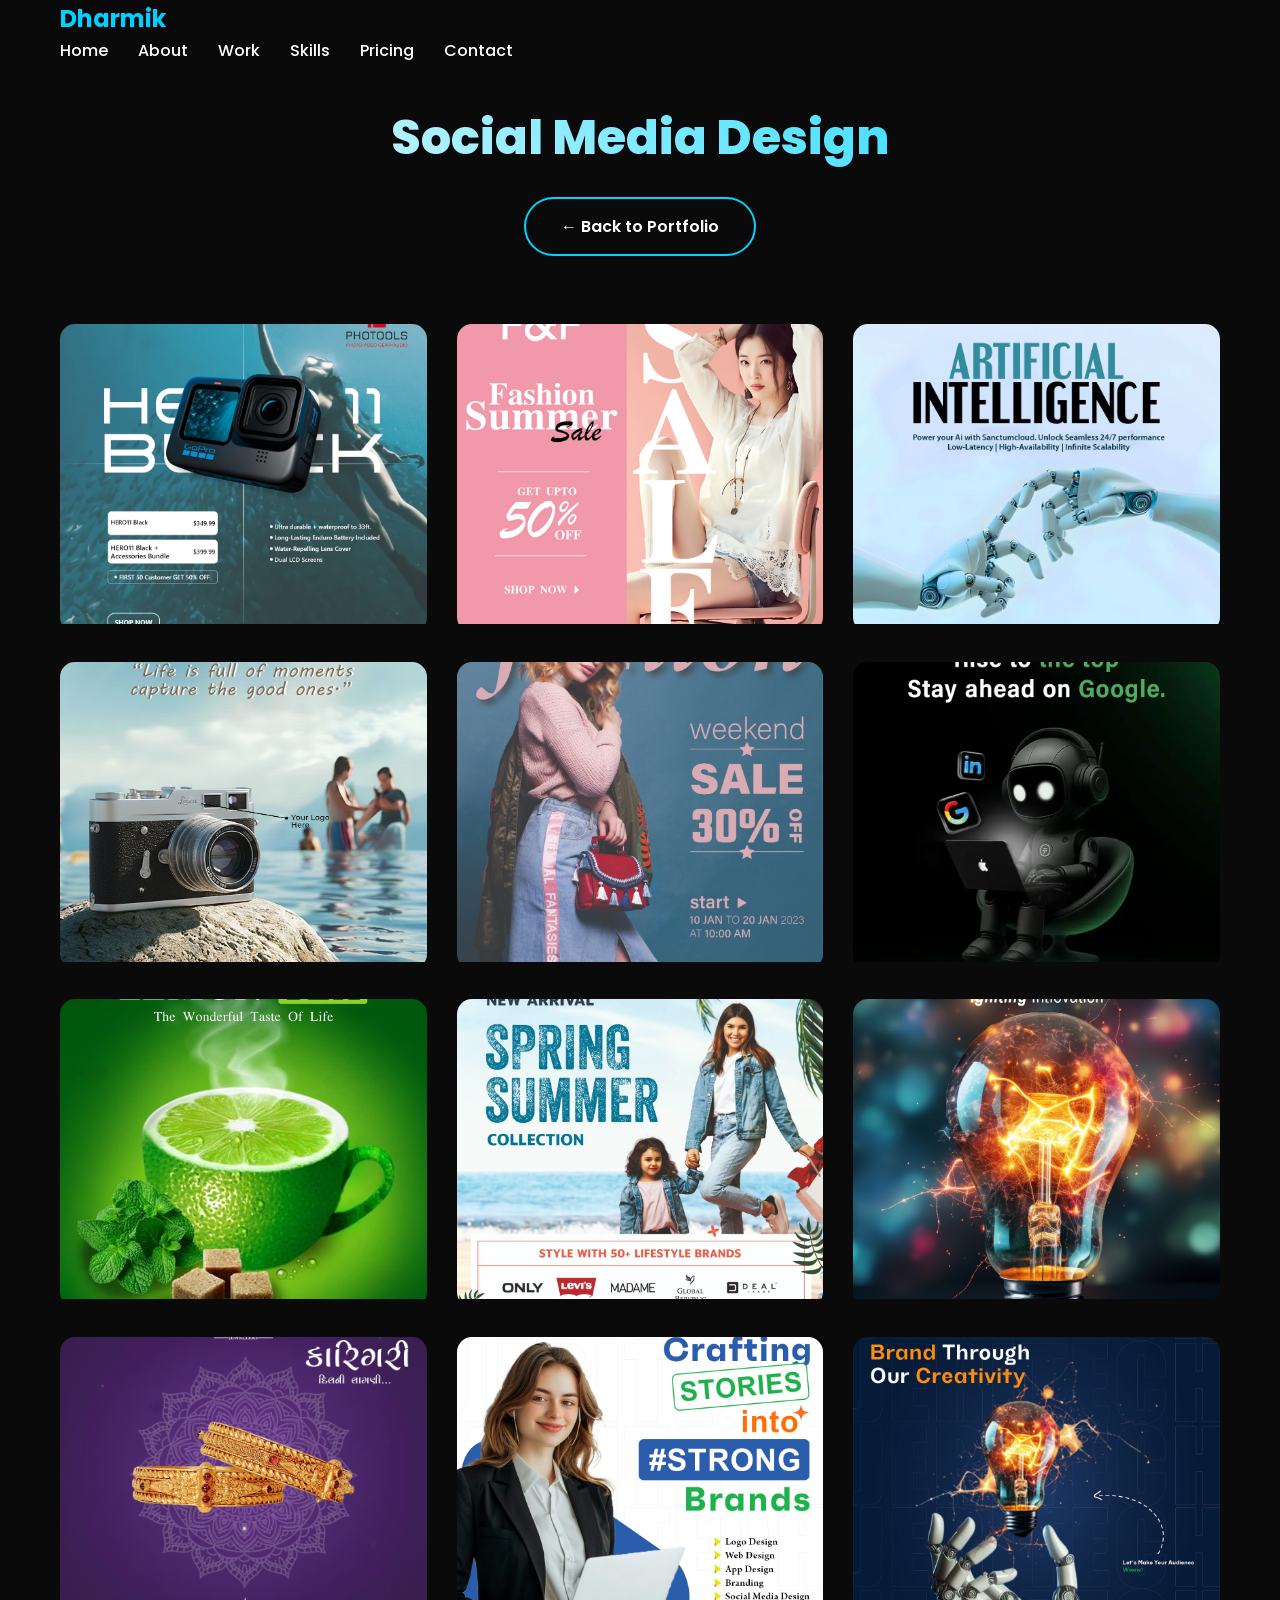
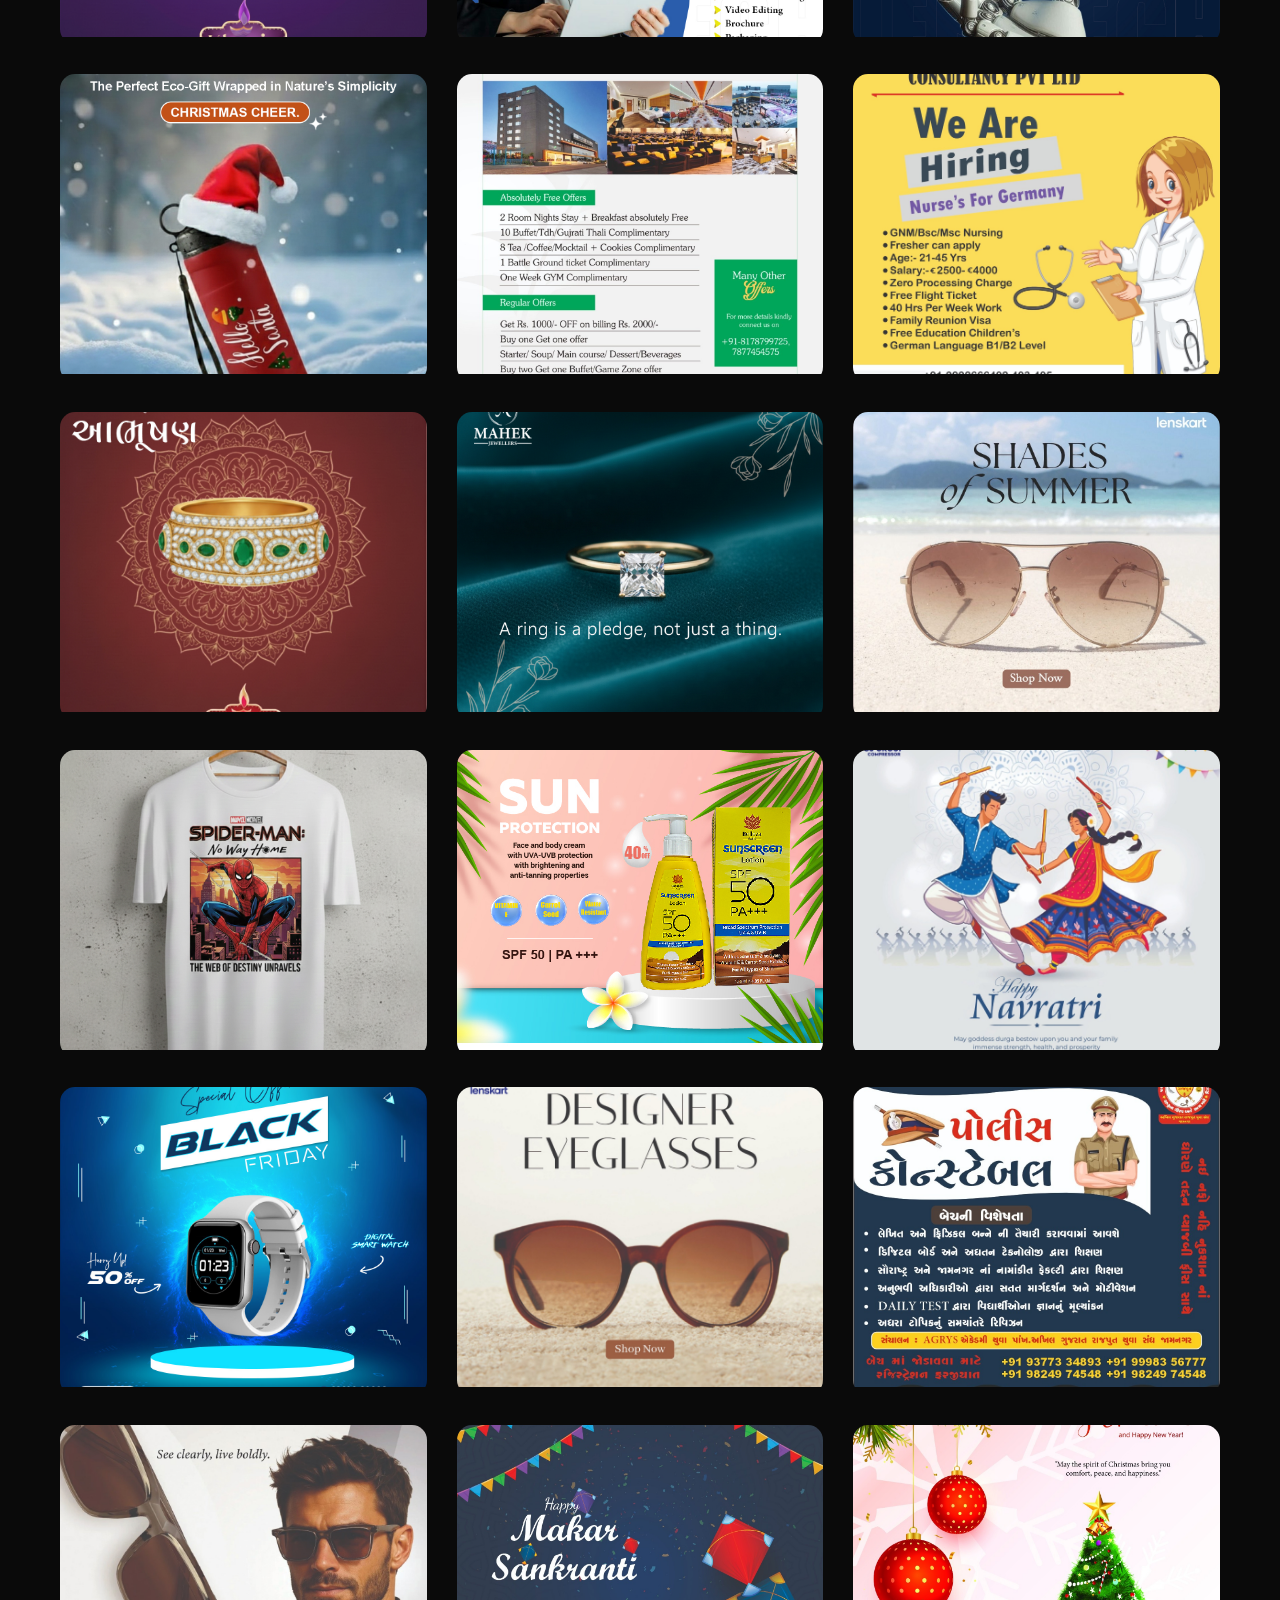
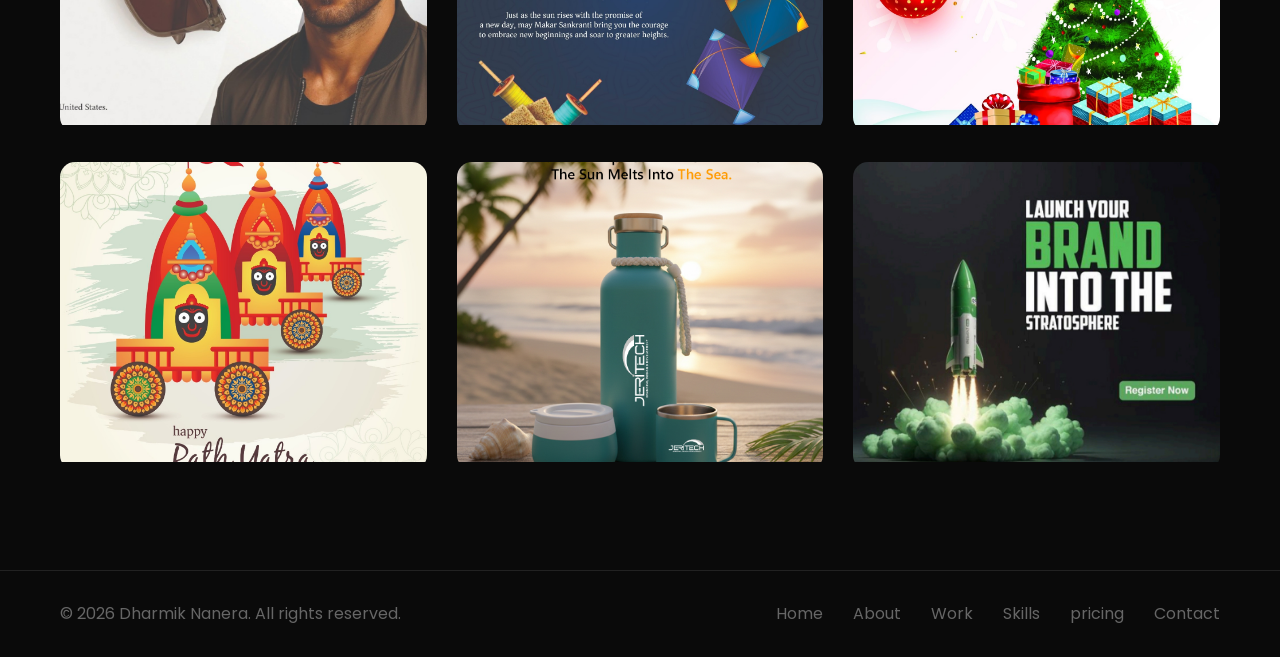
==== commit c13d6636: "upload updated portfolio project" ====
--- a/social-media-design.html
+++ b/social-media-design.html
@@ -69,7 +69,7 @@
                     </div>
                 </div>
                 <div class="gallery-item">
-                    <img src="assets/images/26 (2).jpg" alt="Social Media Design 3">
+                    <img src="assets/images/Ai post.jpg.jpeg" alt="Social Media Design 3">
                     <div class="gallery-overlay">
                         <h4>AI Design</h4>
                         <p>The future runs on Artificial Intelligence.</p>
@@ -259,7 +259,7 @@
                     </div>
                 </div>
                  <div class="gallery-item">
-                    <img src="assets/images/999.jpg" alt="Social Media Design 5">
+                    <img src="assets/images/999.jpg.jpeg" alt="Social Media Design 5">
                     <div class="gallery-overlay">
                         <h4>Digital Marketing Design</h4>
                         <p>Futuristic rocket ad symbolizing brand growth, designed to inspire digital success.</p>
